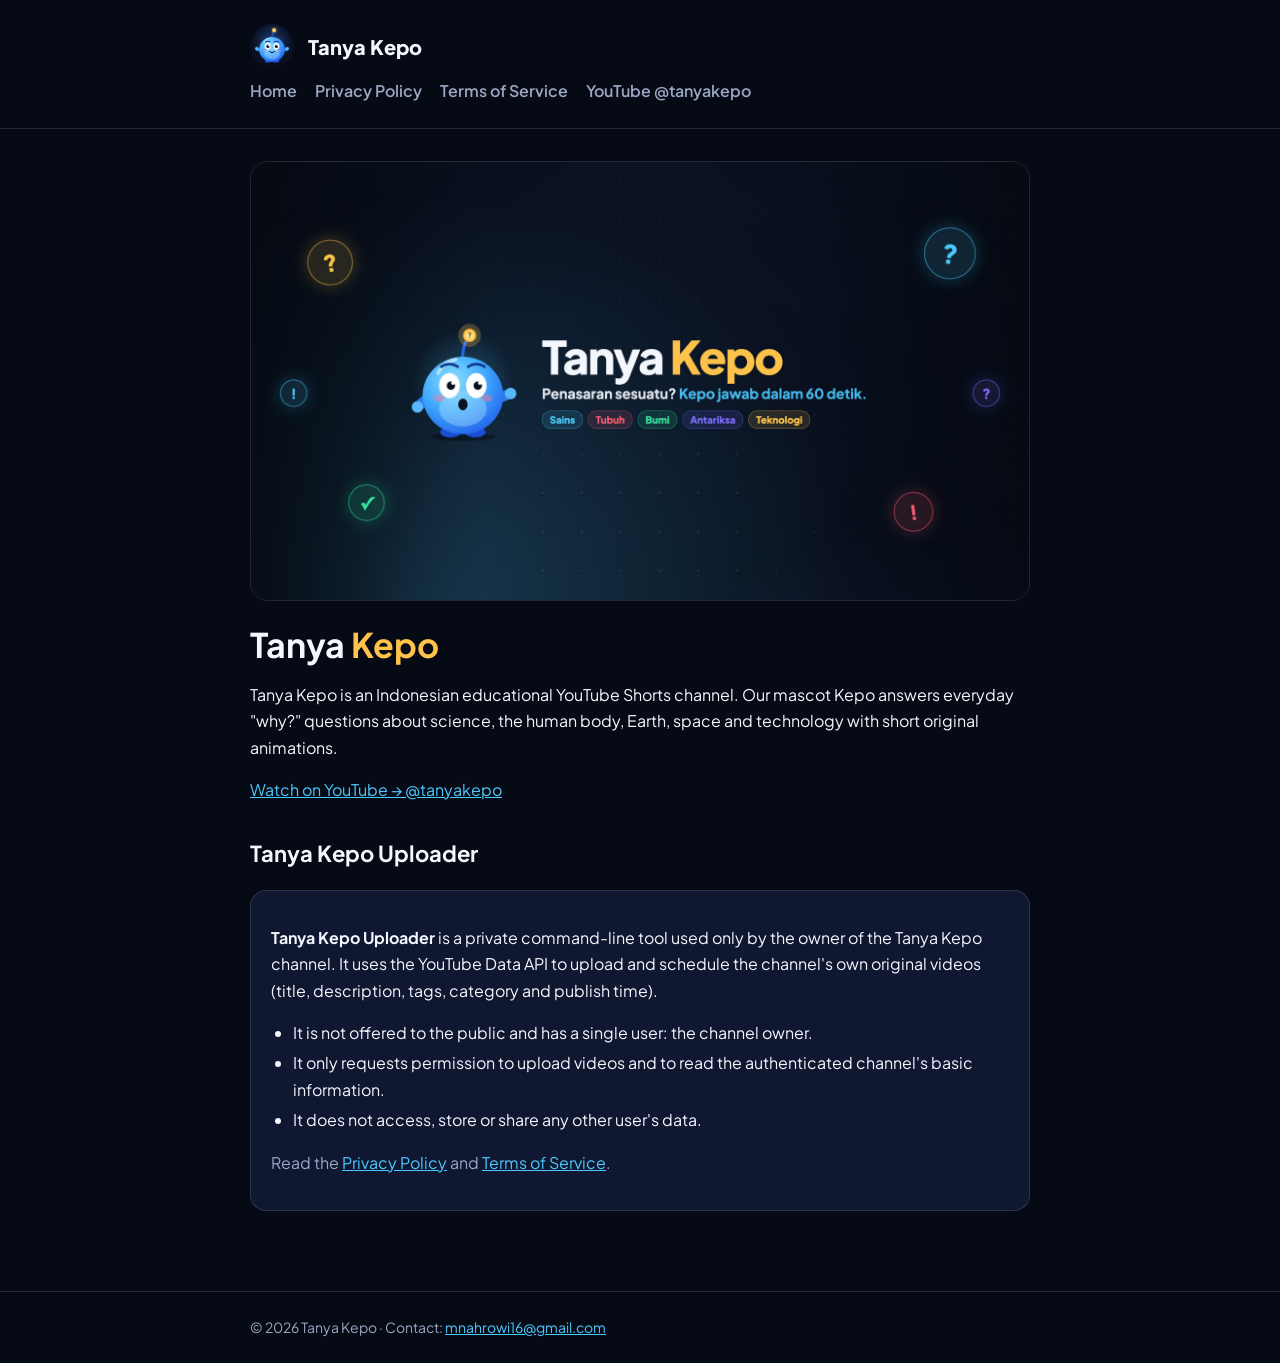
==== index.html @ 0ab8ab46 "Tanya Kepo: homepage, privacy policy, terms Co-Authored-By: Claude Opus 5.5 <noreply@anthropic.com>" ====
<!doctype html>
<html lang="en"><head><meta charset="utf-8"><meta name="viewport" content="width=device-width,initial-scale=1">
<title>Tanya Kepo</title><link rel="icon" href="kepo.png"><link rel="stylesheet" href="style.css">
<link rel="preconnect" href="https://fonts.googleapis.com"><link href="https://fonts.googleapis.com/css2?family=Plus+Jakarta+Sans:wght@500;700;800&display=swap" rel="stylesheet"></head>
<body><header><div class="wrap"><a class="brand" href="index.html"><img src="kepo.png" alt="Kepo mascot">Tanya Kepo</a>
<nav><a href="index.html">Home</a><a href="privacy.html">Privacy Policy</a><a href="terms.html">Terms of Service</a><a href="https://www.youtube.com/@tanyakepo">YouTube @tanyakepo</a></nav></div></header><main class="wrap">
<img class="hero" src="banner.jpg" alt="Tanya Kepo banner">
<h1>Tanya <span>Kepo</span></h1>
<p>Tanya Kepo is an Indonesian educational YouTube Shorts channel. Our mascot Kepo answers everyday "why?" questions about science, the human body, Earth, space and technology with short original animations.</p>
<p><a href="https://www.youtube.com/@tanyakepo">Watch on YouTube → @tanyakepo</a></p>
<h2>Tanya Kepo Uploader</h2>
<div class="card">
<p><strong>Tanya Kepo Uploader</strong> is a private command-line tool used only by the owner of the Tanya Kepo channel. It uses the YouTube Data API to upload and schedule the channel's own original videos (title, description, tags, category and publish time).</p>
<ul>
<li>It is not offered to the public and has a single user: the channel owner.</li>
<li>It only requests permission to upload videos and to read the authenticated channel's basic information.</li>
<li>It does not access, store or share any other user's data.</li>
</ul>
<p class="muted">Read the <a href="privacy.html">Privacy Policy</a> and <a href="terms.html">Terms of Service</a>.</p>
</div>
</main><footer><div class="wrap">© 2026 Tanya Kepo · Contact: <a href="mailto:mnahrowi16@gmail.com">mnahrowi16@gmail.com</a></div></footer></body></html>
---- style.css ----
:root{--bg:#060A14;--card:#0F1830;--text:#F5F7FF;--muted:#9AA6C2;--gold:#FFC24B;--sky:#4CC9FF;--line:rgba(255,255,255,.12)}
*{box-sizing:border-box}body{margin:0;background:var(--bg);color:var(--text);font:16px/1.65 "Plus Jakarta Sans",system-ui,-apple-system,Segoe UI,sans-serif}
a{color:var(--sky)}header{border-bottom:1px solid var(--line)}
.wrap{max-width:820px;margin:0 auto;padding:24px 20px}
.brand{display:flex;align-items:center;gap:14px;text-decoration:none;color:var(--text);font-weight:800;font-size:20px}
.brand img{width:44px;height:44px;border-radius:50%}
nav{display:flex;gap:18px;flex-wrap:wrap;margin-top:10px}nav a{color:var(--muted);text-decoration:none;font-weight:600}nav a:hover{color:var(--text)}
.hero{width:100%;border-radius:18px;border:1px solid var(--line);display:block;margin:8px 0 24px}
h1{font-size:34px;line-height:1.2;margin:8px 0 12px}h1 span{color:var(--gold)}h2{font-size:22px;margin-top:32px}
.card{background:var(--card);border:1px solid var(--line);border-radius:16px;padding:18px 20px;margin:16px 0}
.muted{color:var(--muted)}footer{border-top:1px solid var(--line);margin-top:40px}footer .wrap{color:var(--muted);font-size:14px}
ul{padding-left:22px}li{margin:4px 0}
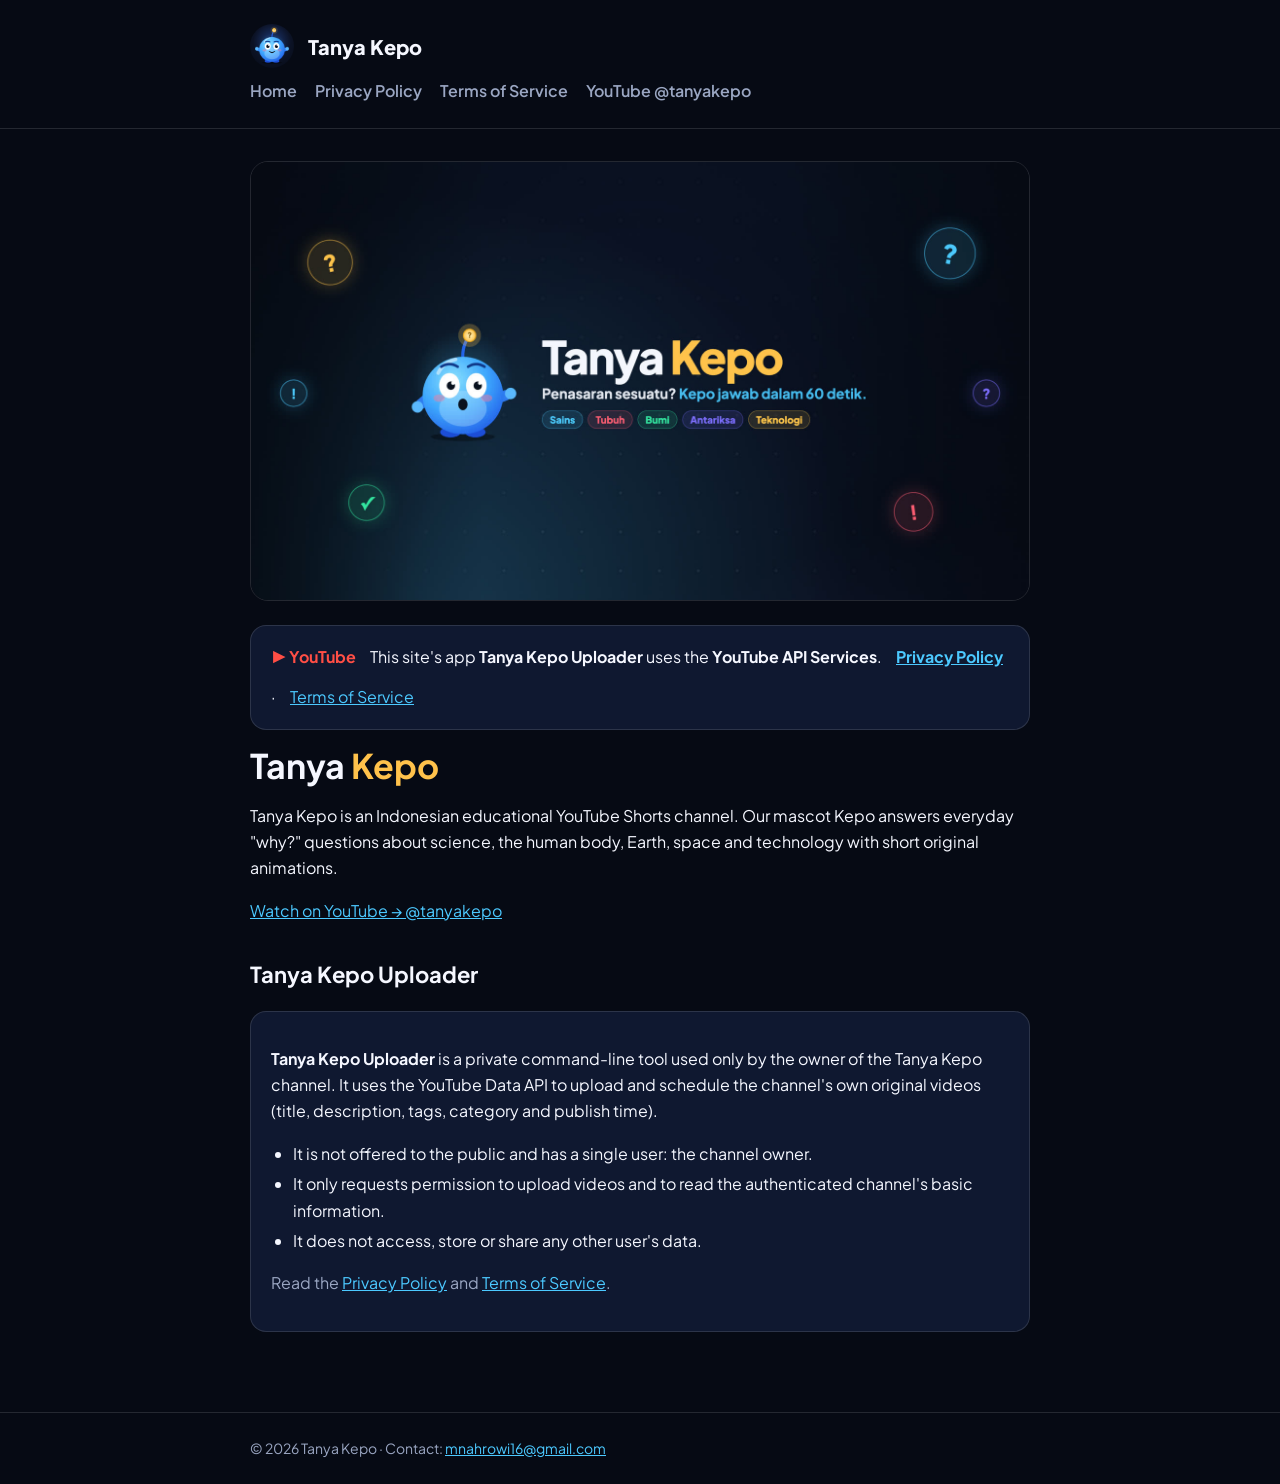
==== commit 88fd047a: "Show YouTube API Services notice and policy links on homepage Co-Authored-By: Claude Opus 5.5 <norep" ====
--- a/index.html
+++ b/index.html
@@ -5,6 +5,11 @@
 <body><header><div class="wrap"><a class="brand" href="index.html"><img src="kepo.png" alt="Kepo mascot">Tanya Kepo</a>
 <nav><a href="index.html">Home</a><a href="privacy.html">Privacy Policy</a><a href="terms.html">Terms of Service</a><a href="https://www.youtube.com/@tanyakepo">YouTube @tanyakepo</a></nav></div></header><main class="wrap">
 <img class="hero" src="banner.jpg" alt="Tanya Kepo banner">
+<div class="card" style="display:flex;gap:14px;align-items:center;flex-wrap:wrap;margin-top:0">
+<strong style="color:#FF4E45">&#9654; YouTube</strong>
+<span>This site's app <strong>Tanya Kepo Uploader</strong> uses the <strong>YouTube API Services</strong>.</span>
+<a href="privacy.html"><strong>Privacy Policy</strong></a> &middot; <a href="terms.html">Terms of Service</a>
+</div>
 <h1>Tanya <span>Kepo</span></h1>
 <p>Tanya Kepo is an Indonesian educational YouTube Shorts channel. Our mascot Kepo answers everyday "why?" questions about science, the human body, Earth, space and technology with short original animations.</p>
 <p><a href="https://www.youtube.com/@tanyakepo">Watch on YouTube → @tanyakepo</a></p>
